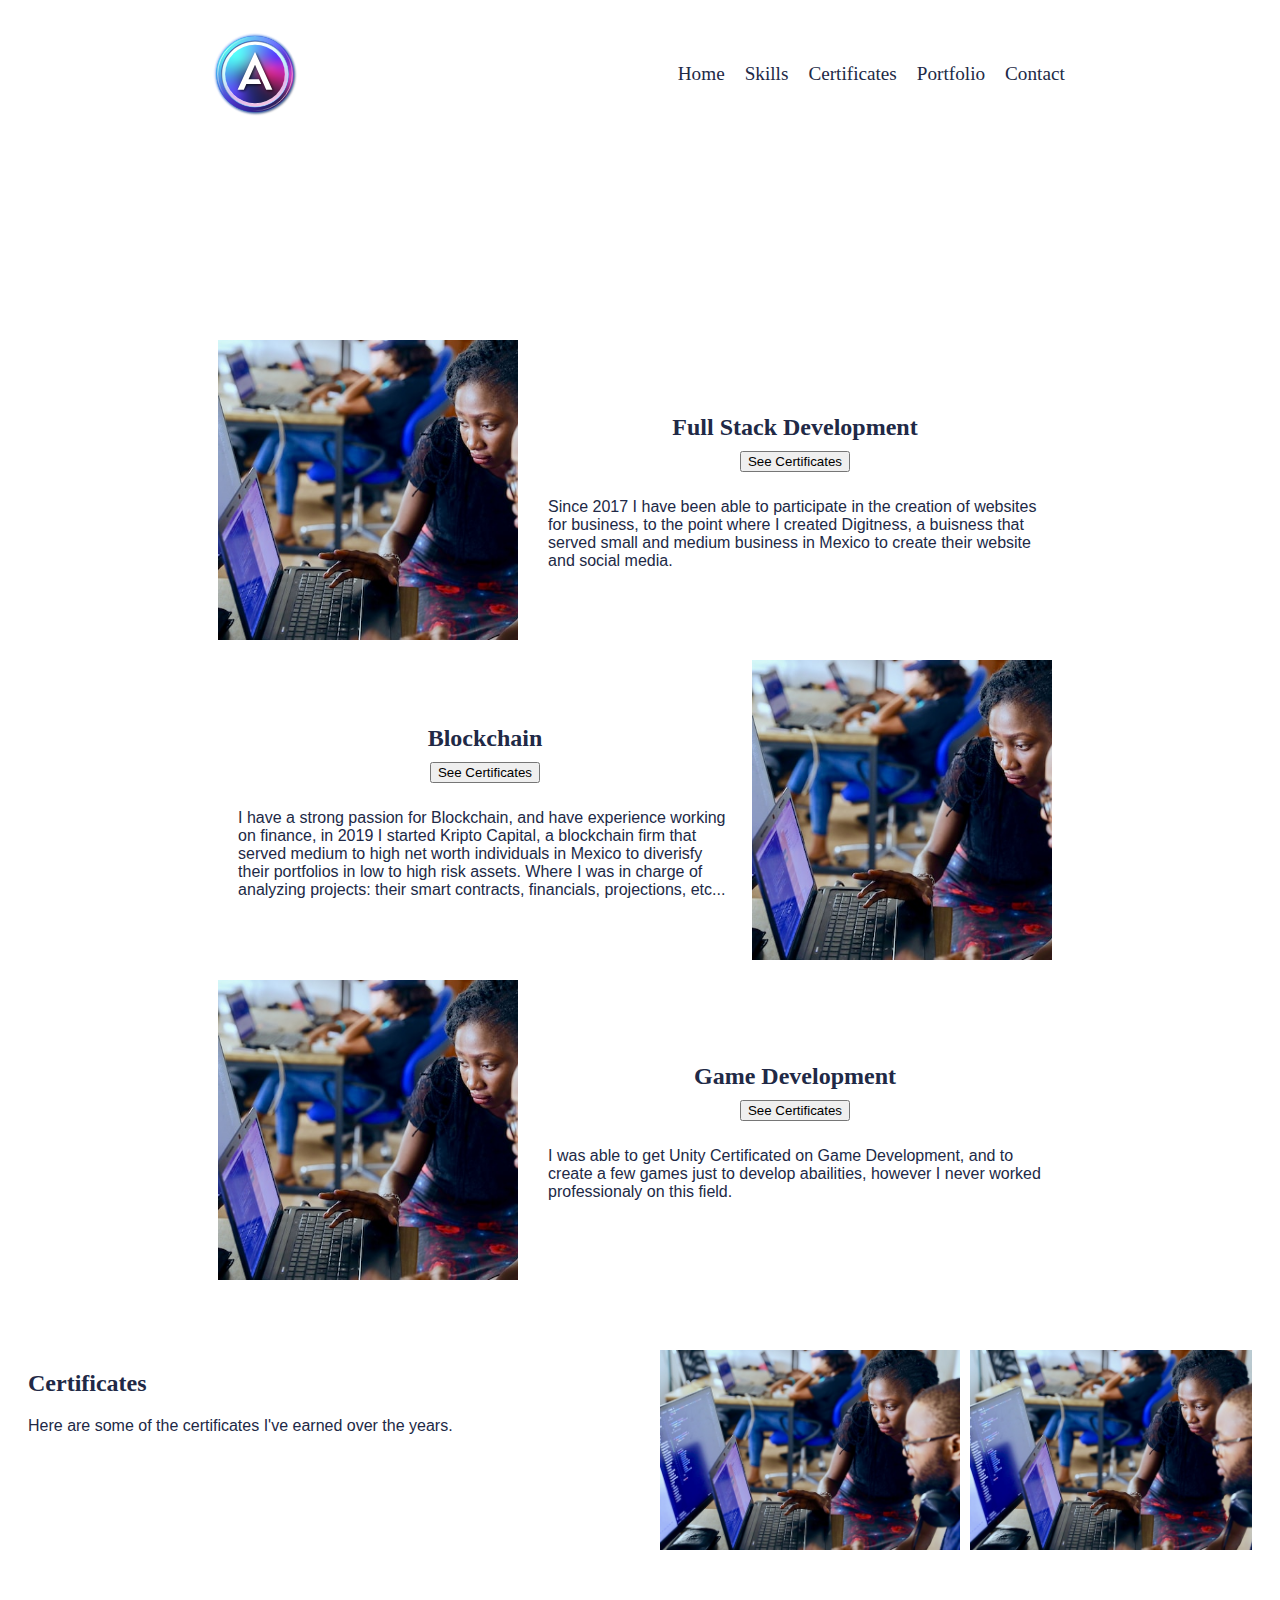
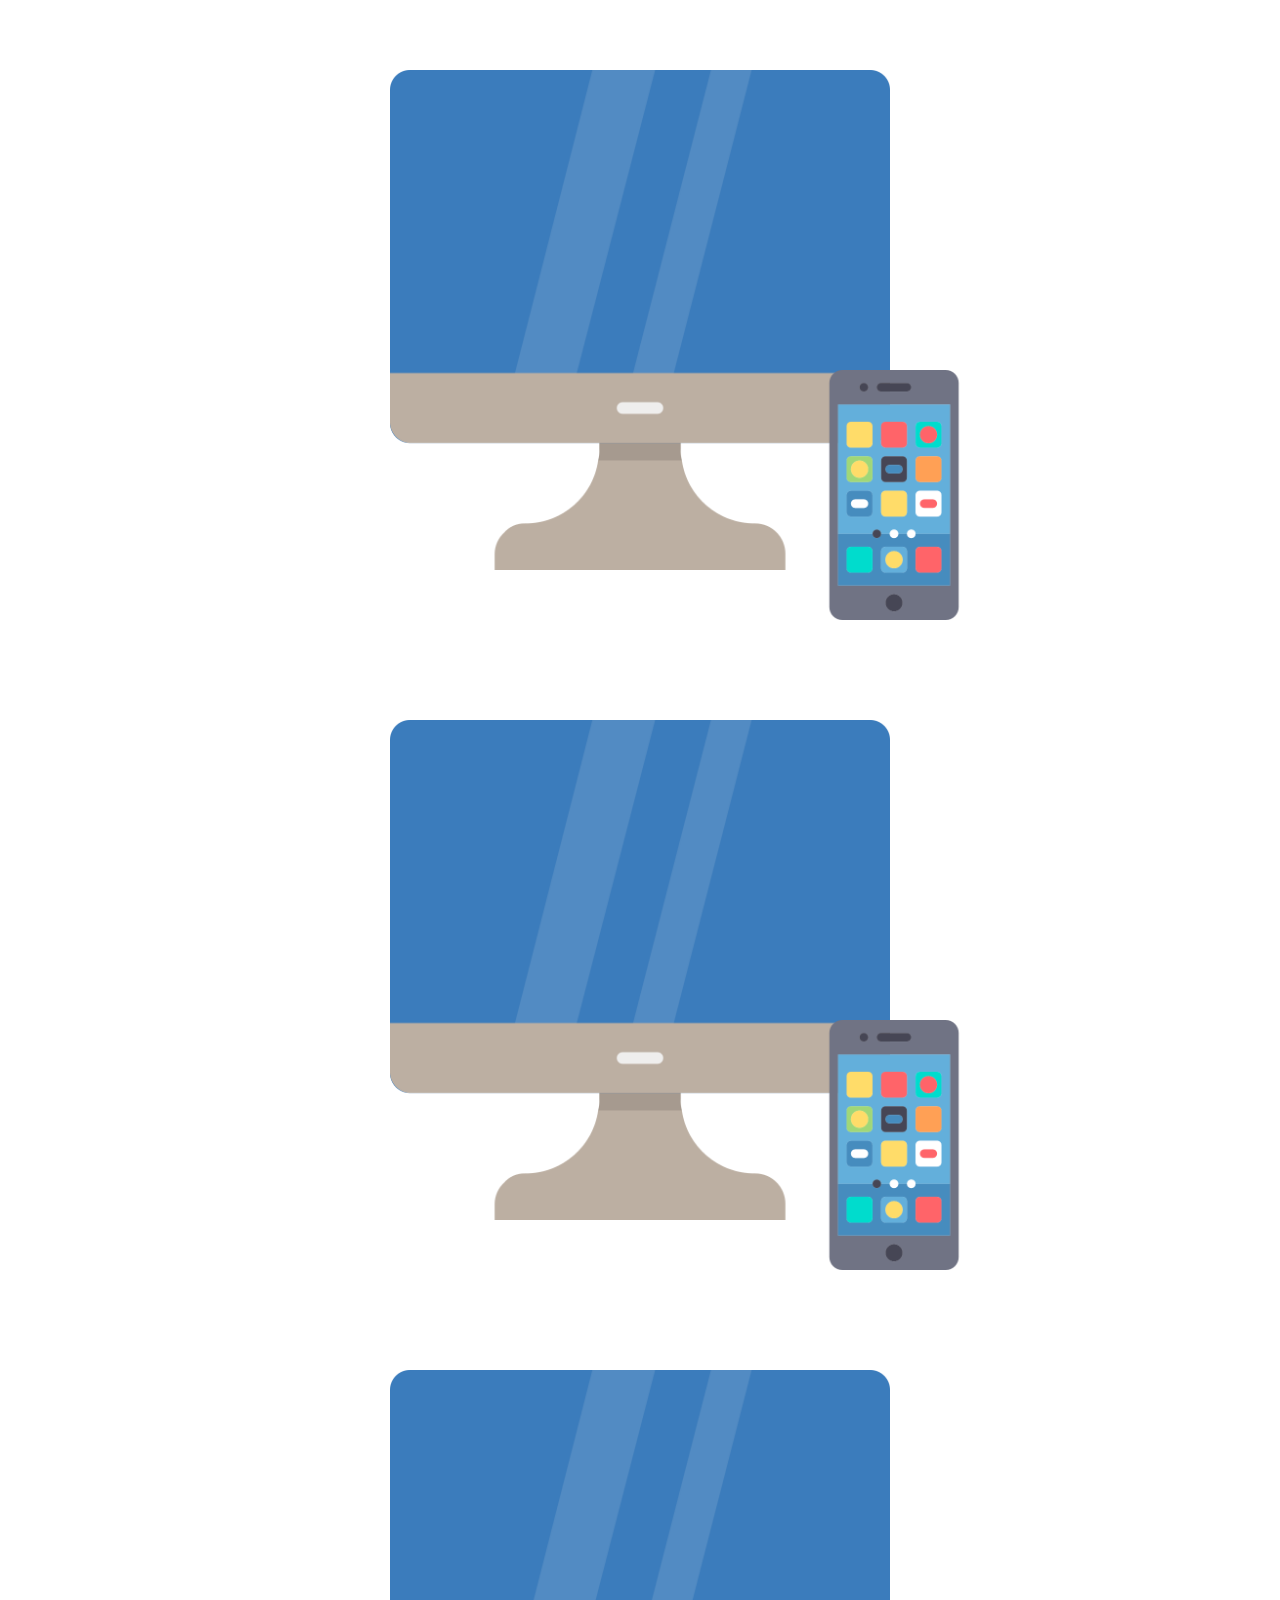
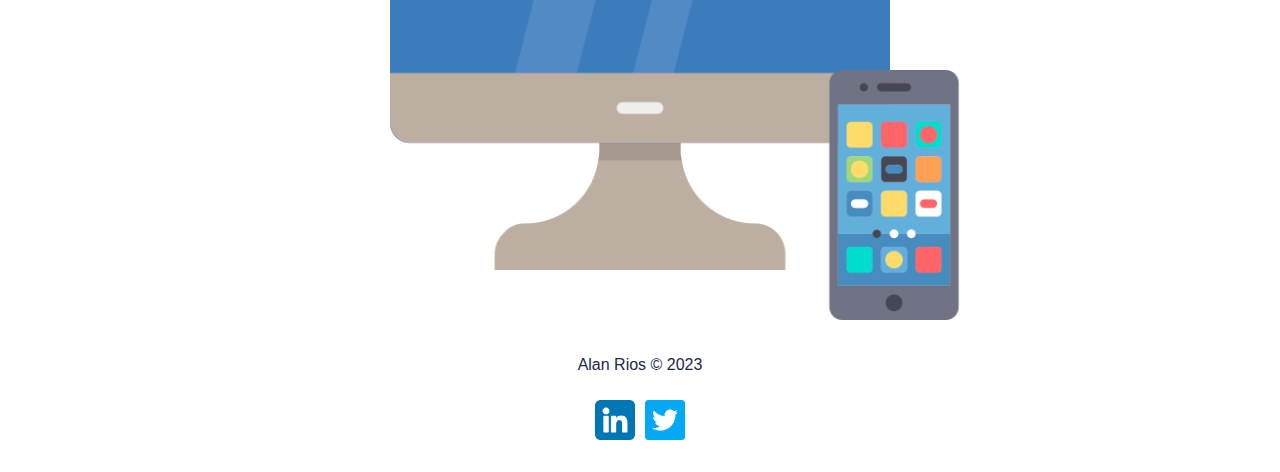
==== alan/index.html @ 41893aea "Add files via upload" ====
<!DOCTYPE html>
<html lang="en">

<head>
    <meta charset="UTF-8">
    <meta name="viewport" content="width=device-width, initial-scale=1.0">
    <title>My Personal Website</title>
    <link rel="stylesheet" href="styles/style.css">
</head>

<body>
    <header>
        <div class="header">
            <img class="logo" src="images/logo.svg" alt="logo">
            <div class="menu">
                <li><a href="#">Home</a></li>
                <li><a href="#skills">Skills</a></li>
                <li><a href="#certificates">Certificates</a></li>
                <li><a href="#portfolio">Portfolio</a></li>
                <li><a href="#">Contact</a></li>
            </div>
          </div>
        </nav>
    </header>
    <video autoplay muted loop id="heroVideo">
        <source src="videos/coding1.mp4" type="video/mp4">
        Your browser does not support HTML5 video.
    </video>
    
    <section id="skills">
        <div class="skill">
            <img src="images/coding_team.jpg" alt="Skill Image">
            <div class="skill-description">
              <h2>Full Stack Development</h2>
              <button>See Certificates</button>
              <p>Since 2017 I have been able to participate in the creation of websites for business, to the point where I created Digitness, a buisness that served small and medium business in Mexico to create their website and social media. </p>
            </div>
        </div>          
        <div class="skill">
            <img src="images/coding_team.jpg" alt="Skill Image">
            <div class="skill-description">
              <h2>Blockchain</h2>
              <button>See Certificates</button>
              <p>I have a strong passion for Blockchain, and have experience working on finance, in 2019 I started Kripto Capital, a blockchain firm that served medium to high net worth individuals in Mexico to diverisfy their portfolios in low to high risk assets. Where I was in charge of analyzing projects: their smart contracts, financials, projections, etc... </p>
            </div>
        </div>
        <div class="skill">
            <img src="images/coding_team.jpg" alt="Skill Image">
            <div class="skill-description">
              <h2>Game Development</h2>
              <button>See Certificates</button>
              <p>I was able to get Unity Certificated on Game Development, and to create a few games just to develop abailities, however I never worked professionaly on this field.</p>
            </div>
        </div>
          
        <!-- and so on... -->
    </section>

    <section id="certificates">
        <div class="text-container">
          <h2>Certificates</h2>
          <p>Here are some of the certificates I've earned over the years.</p>
        </div>
        <div class="carousel-container">
          <div class="carousel">
            <img src="images/coding_team.jpg" alt="Certificate 1">
            <img src="images/coding_team.jpg" alt="Certificate 2">
            <img src="images/coding_team.jpg" alt="Certificate 2">
            <img src="images/coding_team.jpg" alt="Certificate 2">
            <img src="images/coding_team.jpg" alt="Certificate 2">
            <!-- Add as many images as you have -->
          </div>
        </div>
    </section>
    
    <section id="portfolio">
        <img class="desktop" src="images/pc.png" alt="Desktop View">
        <img class="mobile" src="images/telefono-inteligente (1).png" alt="Mobile View">
    </section>

    <section id="portfolio">
        <img class="desktop" src="images/pc.png" alt="Desktop View">
        <img class="mobile" src="images/telefono-inteligente (1).png" alt="Mobile View">
    </section>

    <section id="portfolio">
        <img class="desktop" src="images/pc.png" alt="Desktop View">
        <img class="mobile" src="images/telefono-inteligente (1).png" alt="Mobile View">
    </section>

    <footer>
        <div class="footer-content">
          <p>Alan Rios &copy; 2023</p>
          <div class="social-media">
            <a href="https://www.linkedin.com/in/alanrios"><img src="images/linkedin.png " alt="LinkedIn"></a>
            <a href="https://www.twitter.com/alanrios"><img src="images/gorjeo.png" alt="Twitter"></a>
          </div>
        </div>
    </footer>
      
      
      
      
    <!-- Add the remaining sections later -->
</body>

</html>
---- alan/styles/style.css ----
/* Import Google Fonts */
@import url('https://fonts.googleapis.com/css?family=IM+Fell+French+Canon+SC|Lato');

/* Define CSS variables */
:root {
  --primary-color: #F6F6F9;
  --secondary-color: #212946;
  --accent1-color: #BDA3F7;
  --accent2-color: #916BBF;

  --heading-font: "Montserrat";
  --paragraph-font: "Roboto", Helvetica, sans-serif;

  --headline-color-on-white: var(--secondary-color);
  --headline-color-on-color: white;
  --paragraph-color-on-white: var(--secondary-color);
  --paragraph-color-on-color: white;
  --paragraph-background-color: #212946;
  --nav-link-color: var(--secondary-color);
  --nav-background-color: var(--primary-color);
  --nav-hover-link-color: white;
  --nav-hover-background-color: var(--secondary-color);
}

/* Container for Logo and Menu */
.header {
  display: flex;
  justify-content: space-around; /* Changes from space-between to space-around */
  align-items: center;
  padding: 1em;
  text-align: center;
  color: var(--headline-color-on-color);
}

/* Logo */
.logo {
  max-width: 100px; /* adjust size as needed */
  height: auto;
}

/* Menu */
.menu {
  list-style-type: none;
  display: flex;
  line-height: 3em;
  font-size: 1.2em;
}

.menu a {
  min-width: 120px;
  text-decoration: none;
  padding: 10px;
  color: var(--nav-link-color);
}

.menu a:hover {
  color: var(--nav-hover-link-color);
  background-color: var(--nav-hover-background-color);
}

#heroVideo {
  width: 1000px;      /* Width of the video */
  /*height: 500px;     /* Height of the video */
  position: relative; /* Relative position */
  margin: 0 auto;     /* Centering the video horizontally */
  display: block;     /* Block level element */
}

#skills {
  width: 80%;
  margin: 50px auto;
}

.skill {
  display: flex;
  align-items: center;
  justify-content: center;
  margin-bottom: 20px;
  margin-left: 10px;
  margin-right: 10px;
}

.skill img {
  width: 300px;
  height: 300px;
  object-fit: cover;
  margin-right: 10px;
}

.skill .skill-description {
  width: calc(70% - 200px);
  padding: 20px;
  display: flex;
  flex-direction: column;
  align-items: center;
  justify-content: center;
}

.skill .skill-description h2 {
  margin-bottom: 10px;
}

.skill .skill-description button {
  margin-bottom: 10px;
}

.skill:nth-child(even) {
  flex-direction: row-reverse;
}

#certificates {
  display: flex;
  justify-content: space-between;
  margin: 50px auto;
  width: 100%;
}

.text-container, .carousel-container {
  flex: 1 1 50%;
  margin: 20px;
}

.carousel-container {
  overflow-x: scroll; /* make the container scrollable */
  scrollbar-width: thin; /* adjust the scrollbar width */
}

.carousel {
  display: flex; /* make the images line up in a row */
}

.carousel img {
  margin-right: 10px;
  height: 200px;
  width: auto;
  object-fit: cover;
}
#portfolio {
  position: relative;
  width: 100%;
  height: auto;
  min-height: 600px; /* adjust this value based on your needs */
  margin-top: 50px;
  display: flex;
  justify-content: center;
  align-items: center;
  overflow: auto; /* Added this line to handle overflowing content */
}

#portfolio .desktop {
  width: 500px;
  height: auto;
  max-height: 90%; /* adjust this value based on your needs */
}

#portfolio .mobile {
  position: absolute;
  right: 20%; /* adjust this value to move the mobile image left or right */
  bottom: 0;
  width: 250px;
  height: auto;
  max-height: 50%; /* adjust this value based on your needs */
}

footer {
  padding: 20px 0;
  text-align: center;
}

.footer-content {
  display: flex;
  flex-direction: column;
  align-items: center;
  gap: 10px;
}

.social-media {
  display: flex;
  gap: 10px;
}

.social-media a {
  color: var(--primary-color);
  text-decoration: none;
}

.social-media img {
  width: 40px;
  height: 40px;
}



/* Setting up the color and font of your headings and paragraphs according to your site plan */
h1, h2, h3, h4, h5, h6 {
  color: var(--headline-color-on-white);
  font-family: var(--heading-font);
}

p {
  color: var(--paragraph-color-on-white);
  font-family: var(--paragraph-font);
}

/* Apply the color scheme for the elements on colored background */
header, footer {
  color: var(--headline-color-on-color);
}

header > h1, header > h2, footer > p {
  color: var(--headline-color-on-color);
}

p.colored {
  background-color: var(--paragraph-background-color);
  color: var(--paragraph-color-on-color);
}
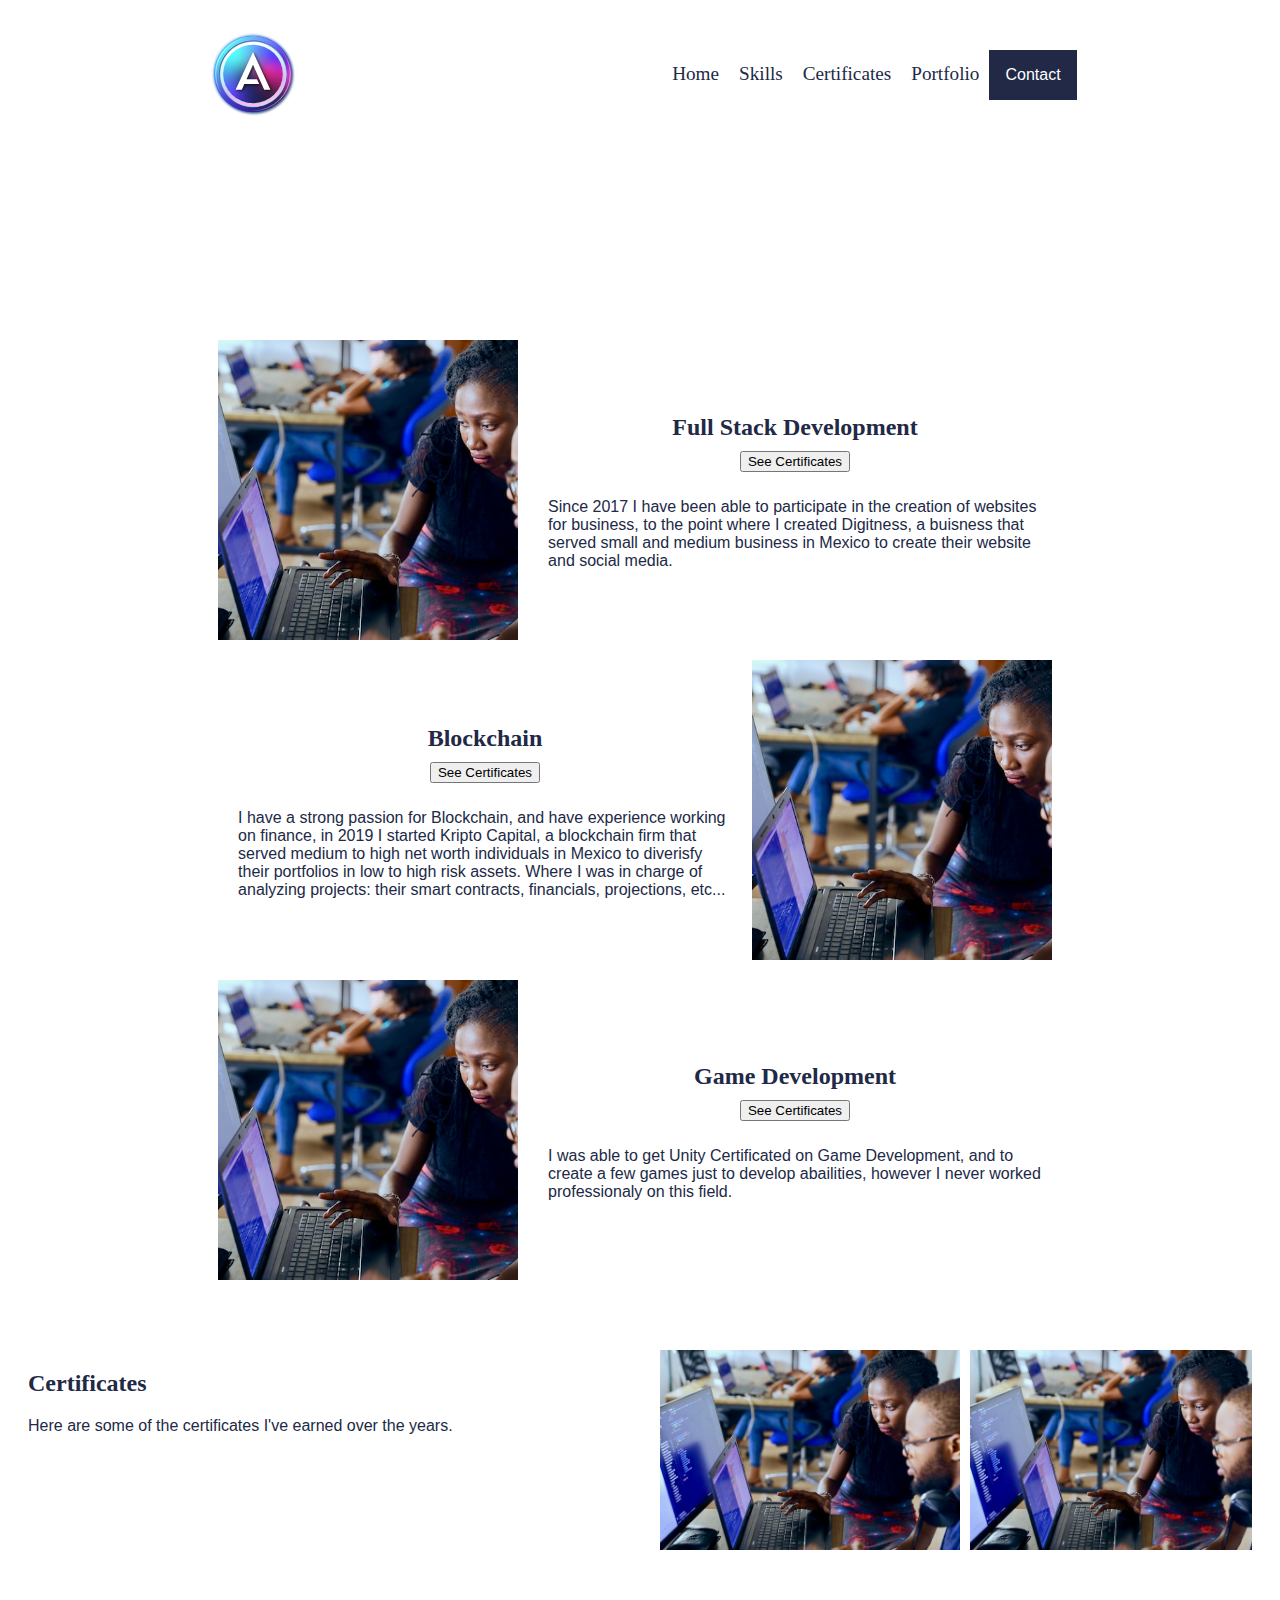
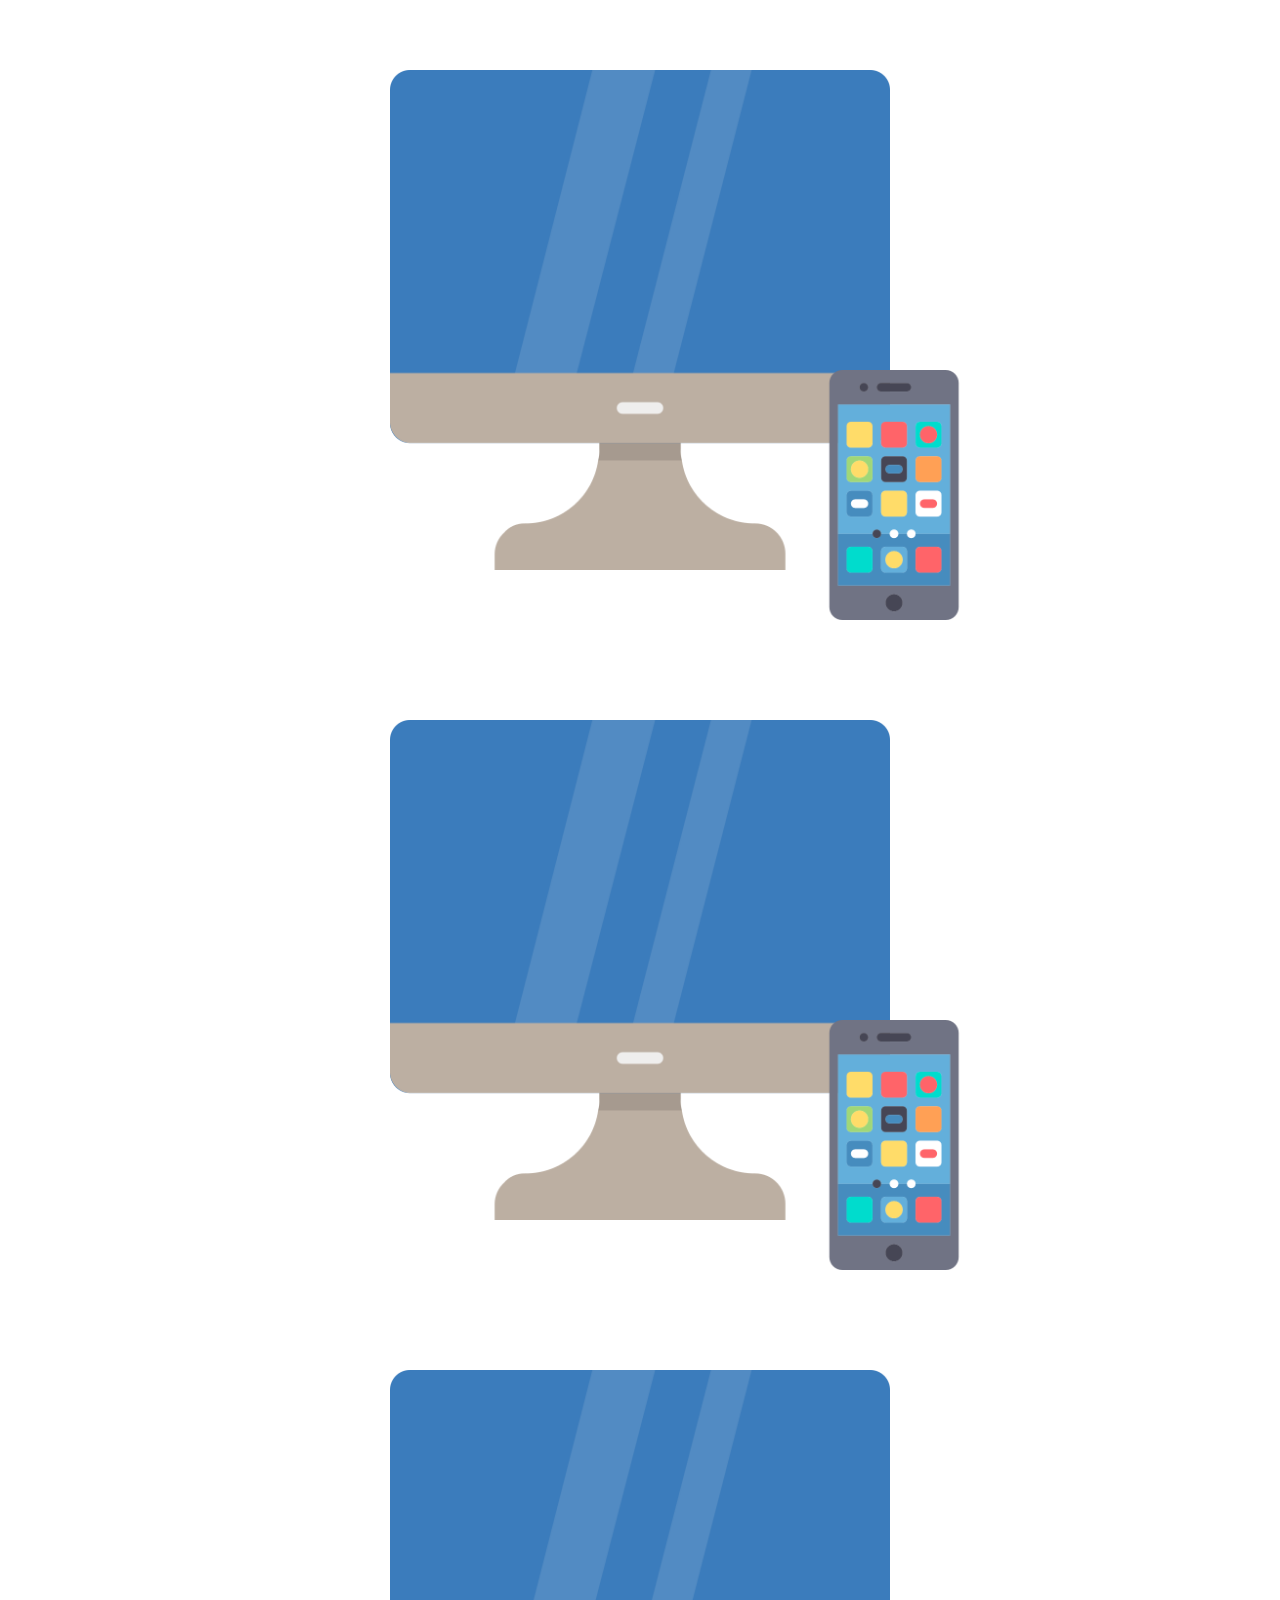
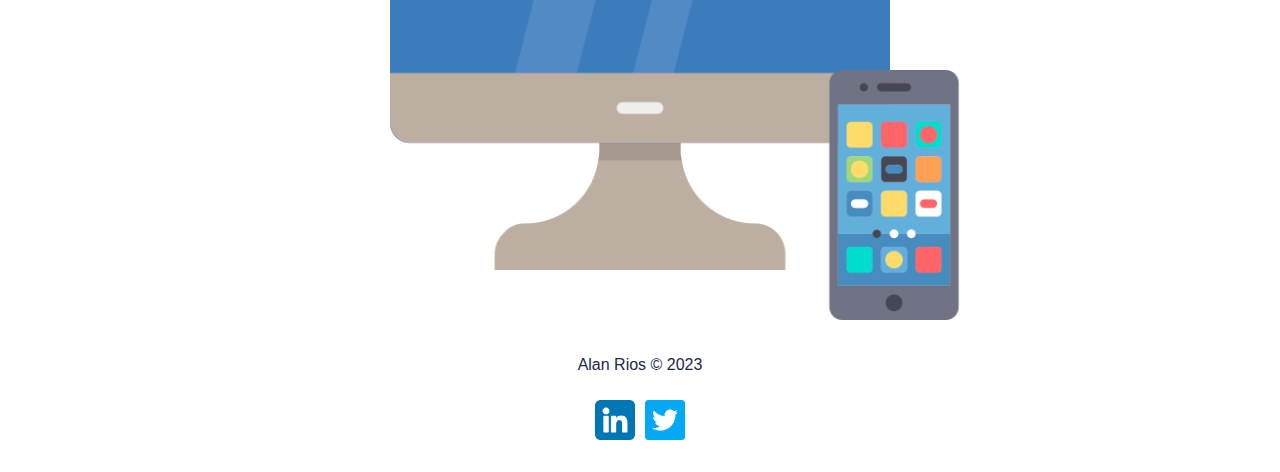
==== commit b6ef52f3: "Add files via upload" ====
--- a/alan/index.html
+++ b/alan/index.html
@@ -17,7 +17,14 @@
                 <li><a href="#skills">Skills</a></li>
                 <li><a href="#certificates">Certificates</a></li>
                 <li><a href="#portfolio">Portfolio</a></li>
-                <li><a href="#">Contact</a></li>
+                <div class="dropdown">
+                  <button class="dropbtn">Contact</button>
+                  <div class="dropdown-content">
+                    <a href="tel:+523318730306">Call</a>
+                    <a href="https://wa.me/523318730306">Whatsapp</a>
+                    <a href="https://t.me/Kripto_Capital">Telegram</a>
+                  </div>
+                </div>
             </div>
           </div>
         </nav>
--- a/alan/styles/style.css
+++ b/alan/styles/style.css
@@ -215,3 +215,61 @@
   background-color: var(--paragraph-background-color);
   color: var(--paragraph-color-on-color);
 }
+
+
+
+
+
+
+
+
+
+
+
+
+
+
+
+
+
+/* Dropdown Button */
+.dropbtn {
+  background-color: var(--nav-hover-background-color);;
+  color: white;
+  padding: 16px;
+  font-size: 16px;
+  border: none;
+}
+
+/* The container <div> - needed to position the dropdown content */
+.dropdown {
+  position: relative;
+  display: inline-block;
+}
+
+/* Dropdown Content (Hidden by Default) */
+.dropdown-content {
+  display: none;
+  position: absolute;
+  background-color: #f1f1f1;
+  min-width: 160px;
+  box-shadow: 0px 8px 16px 0px rgba(0,0,0,0.2);
+  z-index: 1;
+}
+
+/* Links inside the dropdown */
+.dropdown-content a {
+  color: black;
+  padding: 12px 16px;
+  text-decoration: none;
+  display: block;
+}
+
+/* Change color of dropdown links on hover */
+.dropdown-content a:hover {background-color: var(--nav-hover-background-color);}
+
+/* Show the dropdown menu on hover */
+.dropdown:hover .dropdown-content {display: block;}
+
+/* Change the background color of the dropdown button when the dropdown content is shown */
+.dropdown:hover .dropbtn {background-color: var(--nav-hover-background-color);}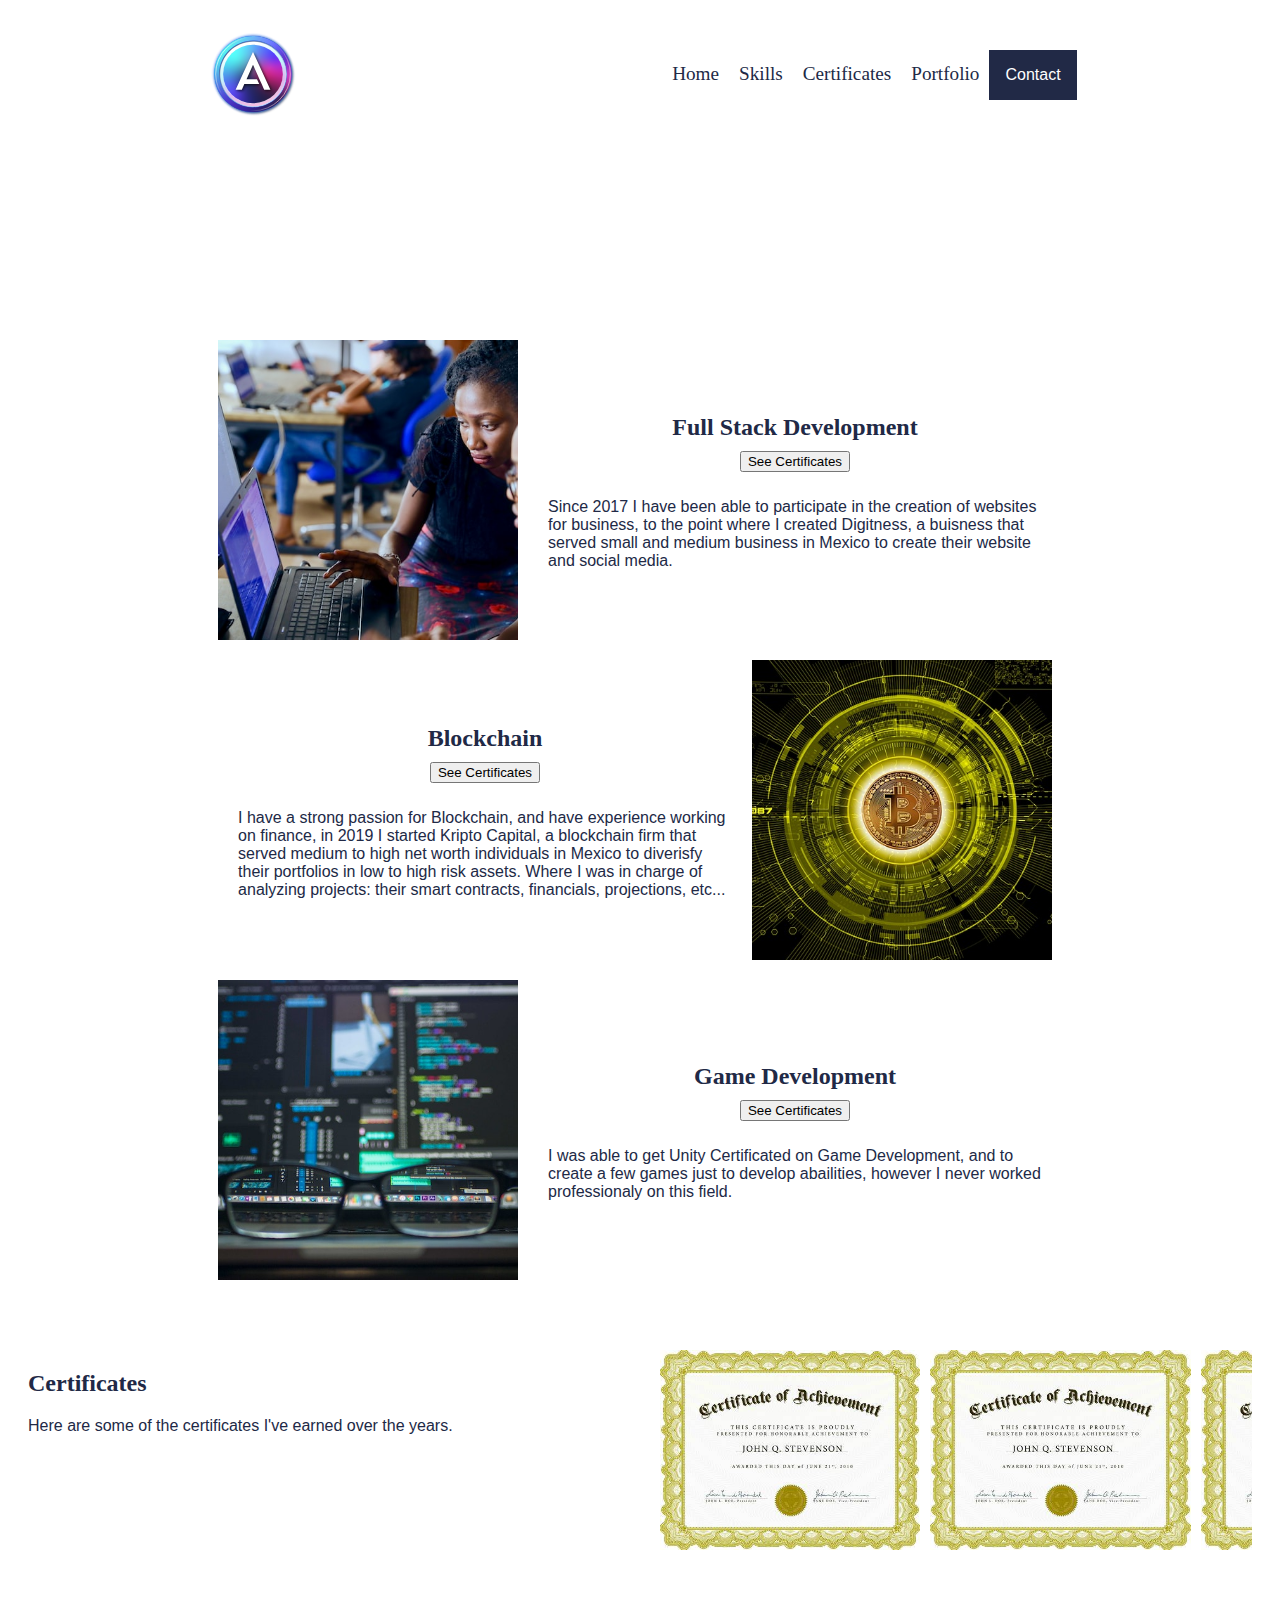
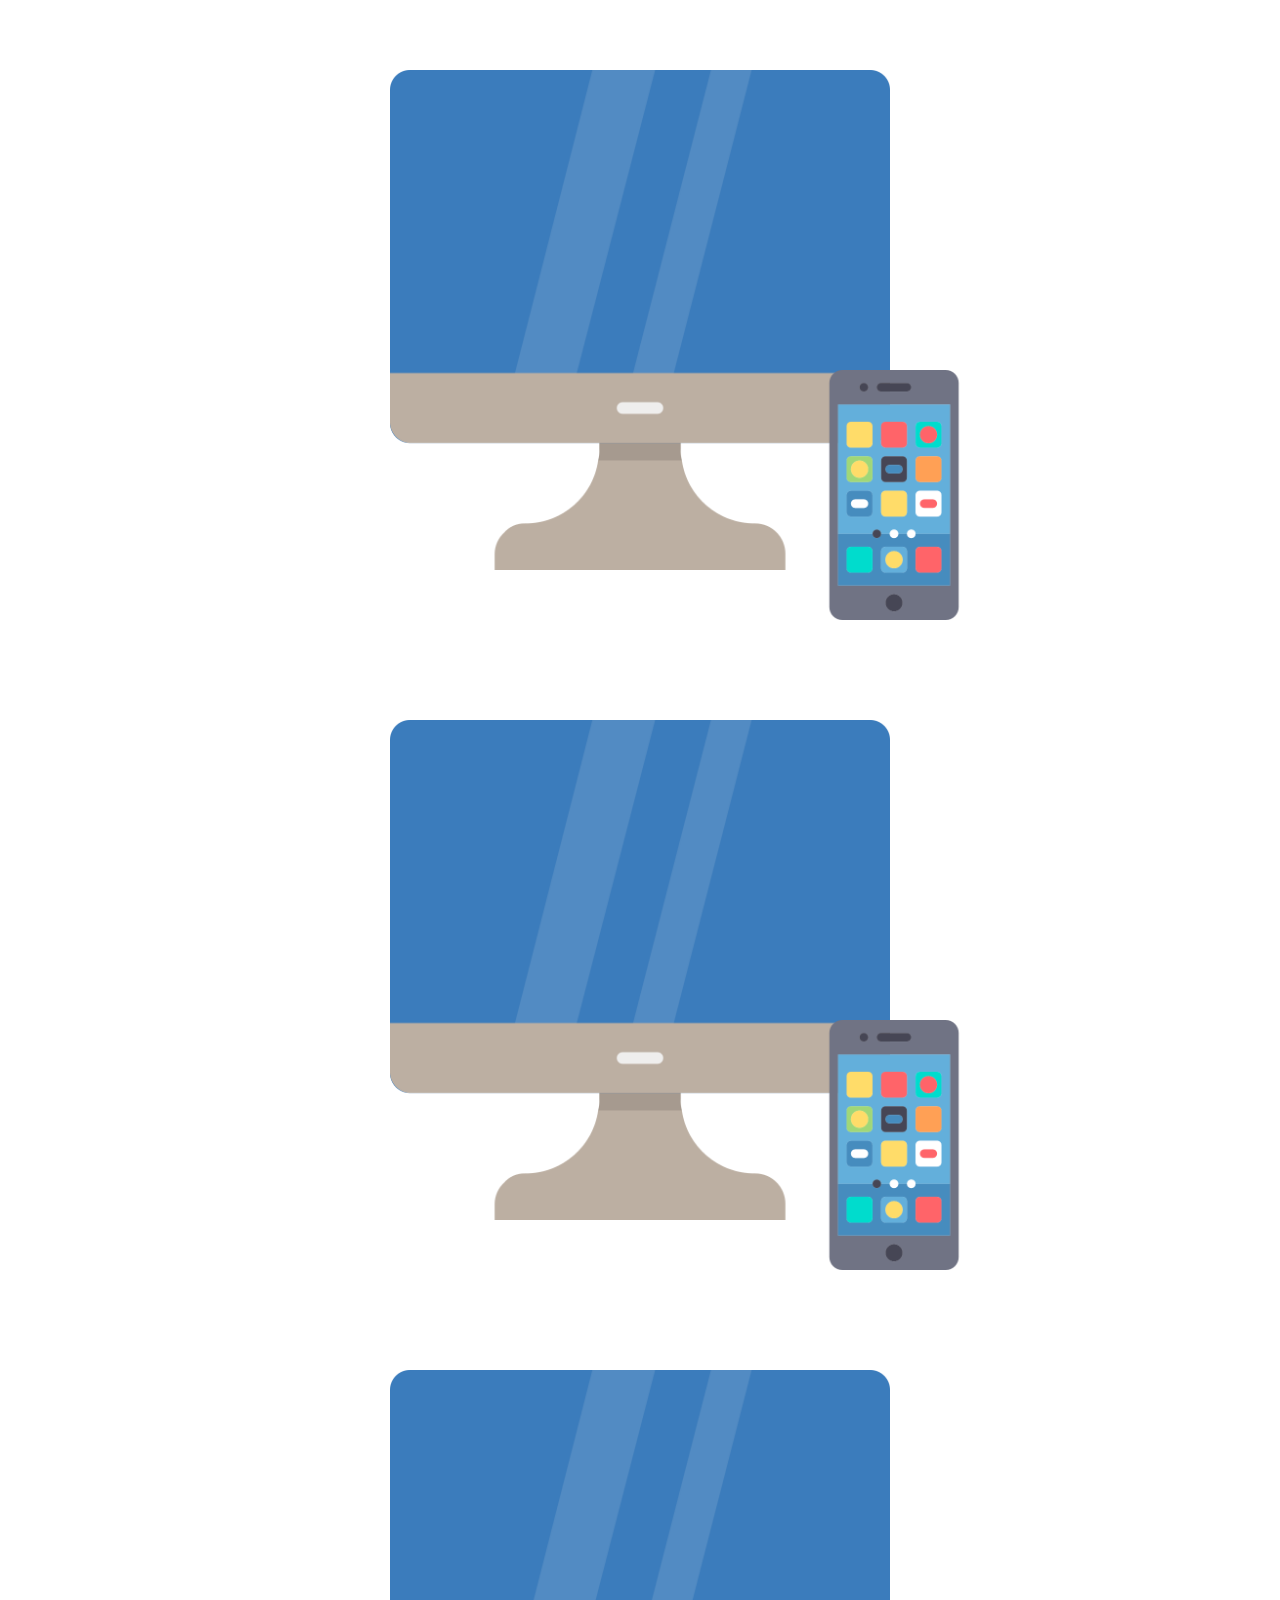
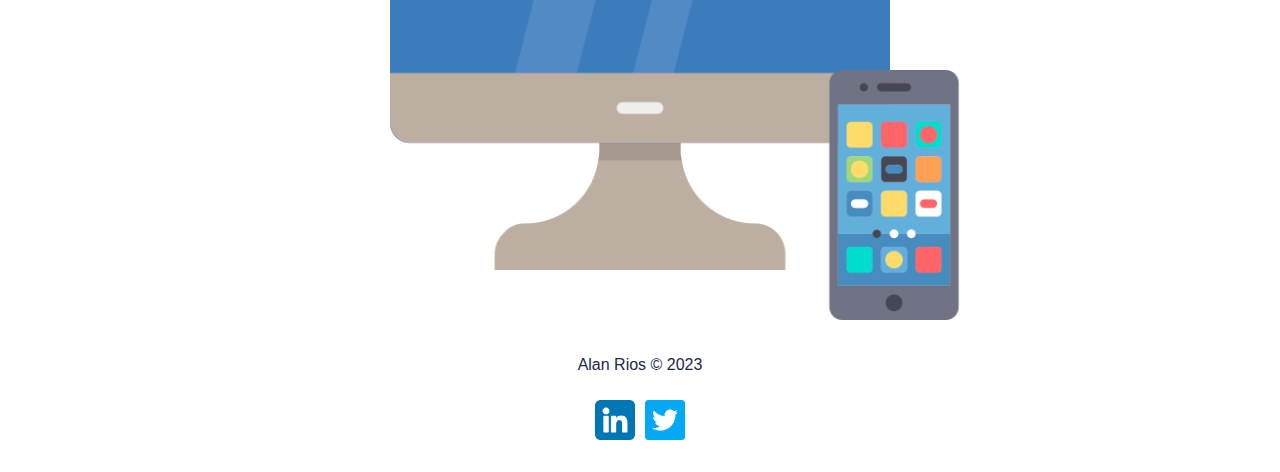
==== commit c2e554c1: "Add files via upload" ====
--- a/alan/index.html
+++ b/alan/index.html
@@ -44,7 +44,7 @@
             </div>
         </div>          
         <div class="skill">
-            <img src="images/coding_team.jpg" alt="Skill Image">
+            <img src="images/blockchain.jpg" alt="Skill Image">
             <div class="skill-description">
               <h2>Blockchain</h2>
               <button>See Certificates</button>
@@ -52,7 +52,7 @@
             </div>
         </div>
         <div class="skill">
-            <img src="images/coding_team.jpg" alt="Skill Image">
+            <img src="images/game_development.jpg" alt="Skill Image">
             <div class="skill-description">
               <h2>Game Development</h2>
               <button>See Certificates</button>
@@ -70,11 +70,11 @@
         </div>
         <div class="carousel-container">
           <div class="carousel">
-            <img src="images/coding_team.jpg" alt="Certificate 1">
-            <img src="images/coding_team.jpg" alt="Certificate 2">
-            <img src="images/coding_team.jpg" alt="Certificate 2">
-            <img src="images/coding_team.jpg" alt="Certificate 2">
-            <img src="images/coding_team.jpg" alt="Certificate 2">
+            <img src="images/certificate.jpg" alt="Certificate 1">
+            <img src="images/certificate.jpg" alt="Certificate 2">
+            <img src="images/certificate.jpg" alt="Certificate 3">
+            <img src="images/certificate.jpg" alt="Certificate 4">
+            <img src="images/certificate.jpg" alt="Certificate 5">
             <!-- Add as many images as you have -->
           </div>
         </div>
